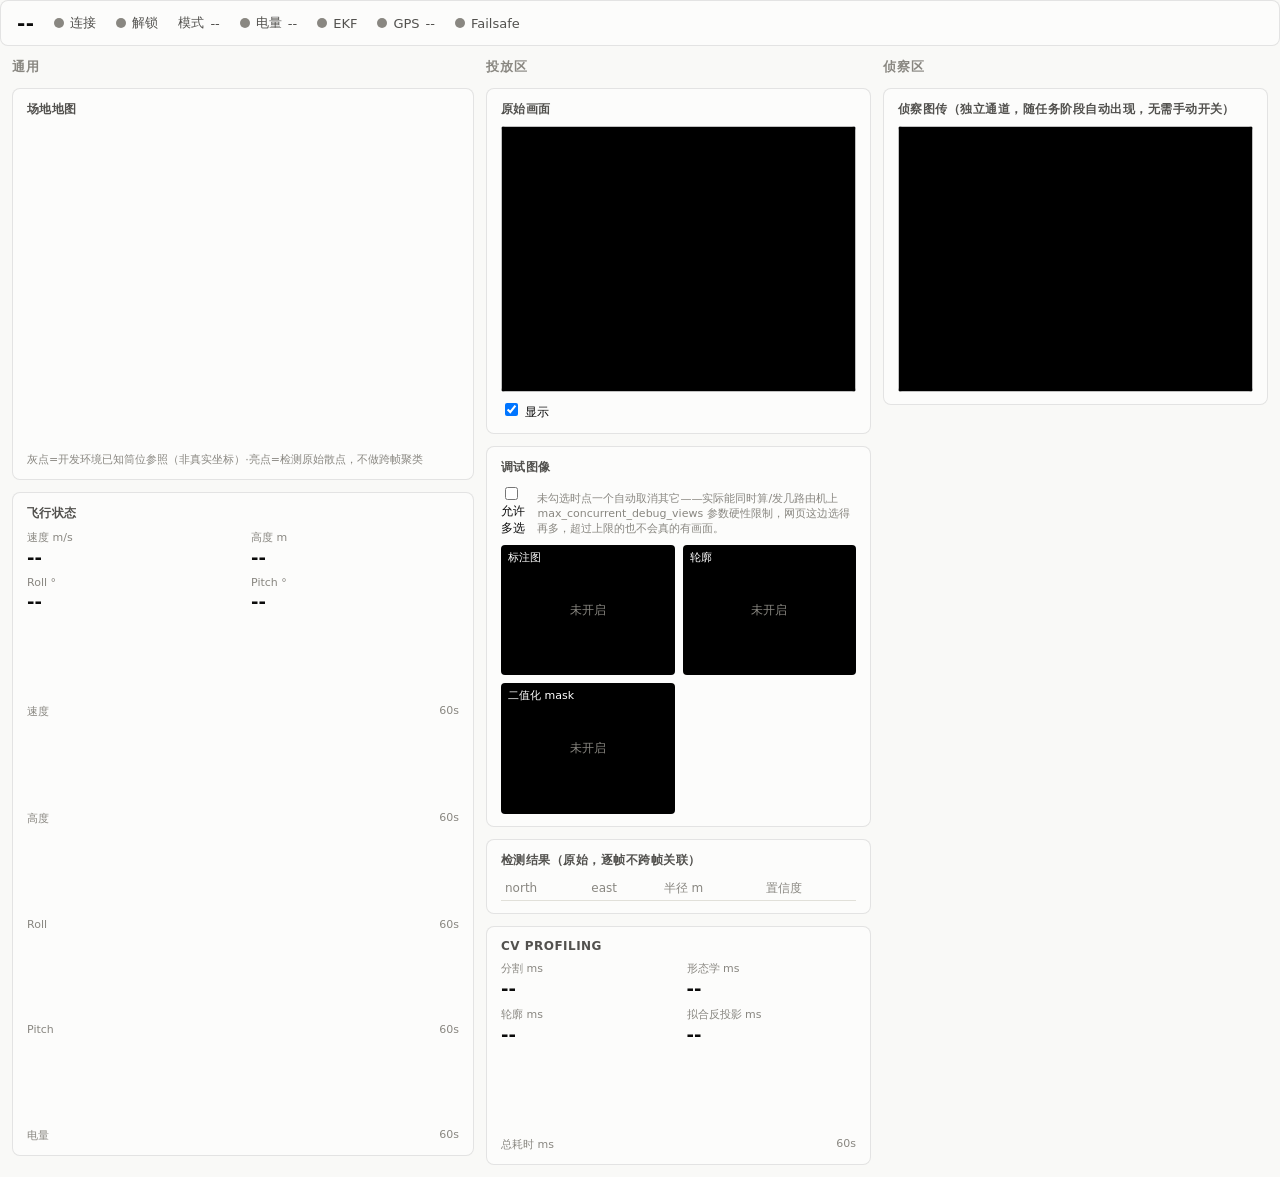
==== src/cuadc_viz/web/index.html @ ef703cbd "feat(cuadc_viz): add real-time ground-station monitoring dashboard New cuadc_viz package: rosbridge_" ====
<!doctype html>
<html lang="zh">
<head>
<meta charset="utf-8">
<meta name="viewport" content="width=device-width, initial-scale=1">
<title>cuadc_viz</title>
<link rel="stylesheet" href="style.css">
</head>
<body>

<div id="status-bar" class="panel">
  <div id="mission-state">--</div>
  <div class="status-item"><span id="dot-connected" class="status-dot"></span>连接</div>
  <div class="status-item"><span id="dot-armed" class="status-dot"></span><span id="txt-armed">解锁</span></div>
  <div class="status-item">模式 <span id="txt-mode">--</span></div>
  <div class="status-item"><span id="dot-battery" class="status-dot"></span>电量 <span id="txt-battery">--</span></div>
  <div class="status-item"><span id="dot-ekf" class="status-dot"></span>EKF</div>
  <div class="status-item"><span id="dot-gps" class="status-dot"></span>GPS <span id="txt-gps">--</span></div>
  <div class="status-item"><span id="dot-failsafe" class="status-dot"></span><span id="txt-failsafe">Failsafe</span></div>
</div>

<div id="columns">

  <div class="column">
    <h1>通用</h1>
    <div class="panel">
      <h2>场地地图</h2>
      <canvas id="map-canvas"></canvas>
      <div class="hint">灰点=开发环境已知筒位参照（非真实坐标）·亮点=检测原始散点，不做跨帧聚类</div>
    </div>
    <div class="panel">
      <h2>飞行状态</h2>
      <div class="stat-grid">
        <div class="stat"><span class="label">速度 m/s</span><span class="value" id="stat-speed">--</span></div>
        <div class="stat"><span class="label">高度 m</span><span class="value" id="stat-alt">--</span></div>
        <div class="stat"><span class="label">Roll °</span><span class="value" id="stat-roll">--</span></div>
        <div class="stat"><span class="label">Pitch °</span><span class="value" id="stat-pitch">--</span></div>
      </div>
      <div class="chart-wrap"><canvas id="chart-speed"></canvas><div class="chart-label"><span>速度</span><span>60s</span></div></div>
      <div class="chart-wrap"><canvas id="chart-alt"></canvas><div class="chart-label"><span>高度</span><span>60s</span></div></div>
      <div class="chart-wrap"><canvas id="chart-roll"></canvas><div class="chart-label"><span>Roll</span><span>60s</span></div></div>
      <div class="chart-wrap"><canvas id="chart-pitch"></canvas><div class="chart-label"><span>Pitch</span><span>60s</span></div></div>
      <div class="chart-wrap"><canvas id="chart-battery"></canvas><div class="chart-label"><span>电量</span><span>60s</span></div></div>
    </div>
  </div>

  <div class="column">
    <h1>投放区</h1>
    <div class="panel image-wrap">
      <h2>原始画面</h2>
      <img id="img-raw">
      <div class="image-controls">
        <label><input type="checkbox" id="chk-raw" checked> 显示</label>
      </div>
    </div>
    <div class="panel">
      <h2>调试图像</h2>
      <div class="image-controls">
        <label><input type="checkbox" id="chk-multi-debug"> 允许多选</label>
        <span class="hint" id="debug-cap-hint">未勾选时点一个自动取消其它——实际能同时算/发几路由机上
          max_concurrent_debug_views 参数硬性限制，网页这边选得再多，超过上限的也不会真的有画面。</span>
      </div>
      <!-- 这几个格子必须跟 cv_perception_node.py 的 _DEBUG_VIEWS 保持
           一致——那边是权威列表，这里是手抄的第二份，加/删一种要两边
           一起改。 -->
      <div id="debug-view-grid" class="debug-grid">
        <div class="debug-tile" data-view="annotated">
          <div class="debug-tile-label">标注图</div>
          <img>
          <div class="debug-tile-placeholder">未开启</div>
        </div>
        <div class="debug-tile" data-view="contours">
          <div class="debug-tile-label">轮廓</div>
          <img>
          <div class="debug-tile-placeholder">未开启</div>
        </div>
        <div class="debug-tile" data-view="mask">
          <div class="debug-tile-label">二值化 mask</div>
          <img>
          <div class="debug-tile-placeholder">未开启</div>
        </div>
      </div>
    </div>
    <div class="panel">
      <h2>检测结果（原始，逐帧不跨帧关联）</h2>
      <table class="detections">
        <thead><tr><th>north</th><th>east</th><th>半径 m</th><th>置信度</th></tr></thead>
        <tbody id="detections-body"></tbody>
      </table>
    </div>
    <div class="panel">
      <h2>CV Profiling</h2>
      <div class="stat-grid">
        <div class="stat"><span class="label">分割 ms</span><span class="value" id="perf-segment">--</span></div>
        <div class="stat"><span class="label">形态学 ms</span><span class="value" id="perf-morph">--</span></div>
        <div class="stat"><span class="label">轮廓 ms</span><span class="value" id="perf-contours">--</span></div>
        <div class="stat"><span class="label">拟合反投影 ms</span><span class="value" id="perf-fit">--</span></div>
      </div>
      <div class="chart-wrap"><canvas id="chart-perf"></canvas><div class="chart-label"><span>总耗时 ms</span><span>60s</span></div></div>
    </div>
  </div>

  <div class="column">
    <h1>侦察区</h1>
    <div class="panel image-wrap">
      <h2>侦察图传（独立通道，随任务阶段自动出现，无需手动开关）</h2>
      <img id="img-recon">
    </div>
  </div>

</div>

<script type="module" src="app.js"></script>
</body>
</html>
---- src/cuadc_viz/web/style.css ----
/* 配色/间距取自项目 dataviz skill 的默认校验色板（references/palette.md），
   这里只用到本页面需要的槽位，没有整体照搬。 */
:root {
  --surface-1: #fcfcfb;
  --page: #f9f9f7;
  --text-primary: #0b0b0b;
  --text-secondary: #52514e;
  --text-muted: #898781;
  --gridline: #e1e0d9;
  --baseline: #c3c2b7;
  --border: rgba(11, 11, 11, 0.10);
  --series-1: #2a78d6; /* blue：默认单序列图表用色 */
  --series-2: #1baf7a; /* aqua：地图上的检测原始散点 */
  --status-good: #0ca30c;
  --status-warning: #fab219;
  --status-serious: #ec835a;
  --status-critical: #d03b3b;
}

@media (prefers-color-scheme: dark) {
  :root {
    --surface-1: #1a1a19;
    --page: #0d0d0d;
    --text-primary: #ffffff;
    --text-secondary: #c3c2b7;
    --text-muted: #898781;
    --gridline: #2c2c2a;
    --baseline: #383835;
    --border: rgba(255, 255, 255, 0.10);
    --series-1: #3987e5;
    --series-2: #199e70;
    --status-good: #0ca30c;
    --status-warning: #fab219;
    --status-serious: #ec835a;
    --status-critical: #d03b3b;
  }
}

* { box-sizing: border-box; }

body {
  margin: 0;
  background: var(--page);
  color: var(--text-primary);
  font-family: system-ui, -apple-system, "Segoe UI", sans-serif;
  font-size: 14px;
}

.panel {
  background: var(--surface-1);
  border: 1px solid var(--border);
  border-radius: 8px;
  padding: 12px 14px;
}

.panel h2 {
  margin: 0 0 8px;
  font-size: 12px;
  font-weight: 600;
  text-transform: uppercase;
  letter-spacing: 0.04em;
  color: var(--text-secondary);
}

/* ---- 全局状态条 ---- */
#status-bar {
  display: flex;
  align-items: center;
  gap: 20px;
  padding: 10px 16px;
  margin-bottom: 12px;
  flex-wrap: wrap;
}

#mission-state {
  font-size: 20px;
  font-weight: 700;
  letter-spacing: 0.02em;
}

.status-item {
  display: flex;
  align-items: center;
  gap: 6px;
  font-size: 13px;
  color: var(--text-secondary);
}

.status-dot {
  width: 10px;
  height: 10px;
  border-radius: 50%;
  background: var(--text-muted);
  flex: none;
}
.status-dot.good { background: var(--status-good); }
.status-dot.warning { background: var(--status-warning); }
.status-dot.serious { background: var(--status-serious); }
.status-dot.critical { background: var(--status-critical); }

/* ---- 三栏布局 ---- */
#columns {
  display: grid;
  grid-template-columns: 1.2fr 1fr 1fr;
  gap: 12px;
  padding: 0 12px 12px;
}

@media (max-width: 1000px) {
  #columns { grid-template-columns: 1fr; }
}

.column {
  display: flex;
  flex-direction: column;
  gap: 12px;
}

.column > h1 {
  font-size: 13px;
  font-weight: 700;
  color: var(--text-muted);
  text-transform: uppercase;
  letter-spacing: 0.06em;
  margin: 0;
}

/* ---- 瞬时数字网格 ---- */
.stat-grid {
  display: grid;
  grid-template-columns: repeat(2, 1fr);
  gap: 8px 16px;
}

.stat {
  display: flex;
  flex-direction: column;
  gap: 2px;
}

.stat .label {
  font-size: 11px;
  color: var(--text-muted);
}

.stat .value {
  font-size: 18px;
  font-weight: 600;
  font-variant-numeric: tabular-nums;
}

/* ---- 图表 ---- */
.chart-wrap canvas {
  width: 100%;
  height: 90px;
  display: block;
}

.chart-label {
  display: flex;
  justify-content: space-between;
  font-size: 11px;
  color: var(--text-muted);
  margin-top: 2px;
}

/* ---- 地图 ---- */
#map-canvas {
  width: 100%;
  height: 320px;
  display: block;
  background: var(--surface-1);
}

/* ---- 图像面板 ---- */
.image-wrap img {
  width: 100%;
  display: block;
  border-radius: 4px;
  background: #000;
  aspect-ratio: 4 / 3;
  object-fit: contain;
}

.image-controls {
  display: flex;
  gap: 8px;
  margin-top: 8px;
  align-items: center;
  font-size: 12px;
}

select, button {
  font: inherit;
  background: var(--surface-1);
  color: var(--text-primary);
  border: 1px solid var(--border);
  border-radius: 4px;
  padding: 3px 6px;
}

/* ---- 调试图像多选格子 ---- */
.debug-grid {
  display: grid;
  grid-template-columns: repeat(auto-fit, minmax(140px, 1fr));
  gap: 8px;
  margin-top: 8px;
}

.debug-tile {
  position: relative;
  cursor: pointer;
  border: 1px solid var(--border);
  border-radius: 4px;
  overflow: hidden;
  /* 高度定在容器自己身上，不依赖 img——未激活时 img 是 display:none，
     占位文字是 position:absolute（不占文档流），两个都不会撑开高度，
     不这样写格子会直接塌缩成一条边框线。 */
  aspect-ratio: 4 / 3;
  background: #000;
}

.debug-tile-label {
  position: absolute;
  top: 4px;
  left: 6px;
  font-size: 11px;
  color: #fff;
  text-shadow: 0 1px 2px rgba(0, 0, 0, 0.8);
  z-index: 1;
}

.debug-tile img {
  width: 100%;
  height: 100%;
  object-fit: contain;
  display: block;
}

.debug-tile-placeholder {
  position: absolute;
  inset: 0;
  display: flex;
  align-items: center;
  justify-content: center;
  background: #000;
  color: var(--text-muted);
  font-size: 12px;
}

.debug-tile.active .debug-tile-placeholder { display: none; }
.debug-tile:not(.active) img { display: none; }
.debug-tile.active { border-color: var(--series-1); }

/* ---- 检测列表 ---- */
table.detections {
  width: 100%;
  border-collapse: collapse;
  font-size: 12px;
}

table.detections th {
  text-align: left;
  color: var(--text-muted);
  font-weight: 500;
  border-bottom: 1px solid var(--gridline);
  padding: 3px 4px;
}

table.detections td {
  padding: 3px 4px;
  border-bottom: 1px solid var(--gridline);
  font-variant-numeric: tabular-nums;
  color: var(--text-secondary);
}

.hint {
  font-size: 11px;
  color: var(--text-muted);
  margin-top: 6px;
}
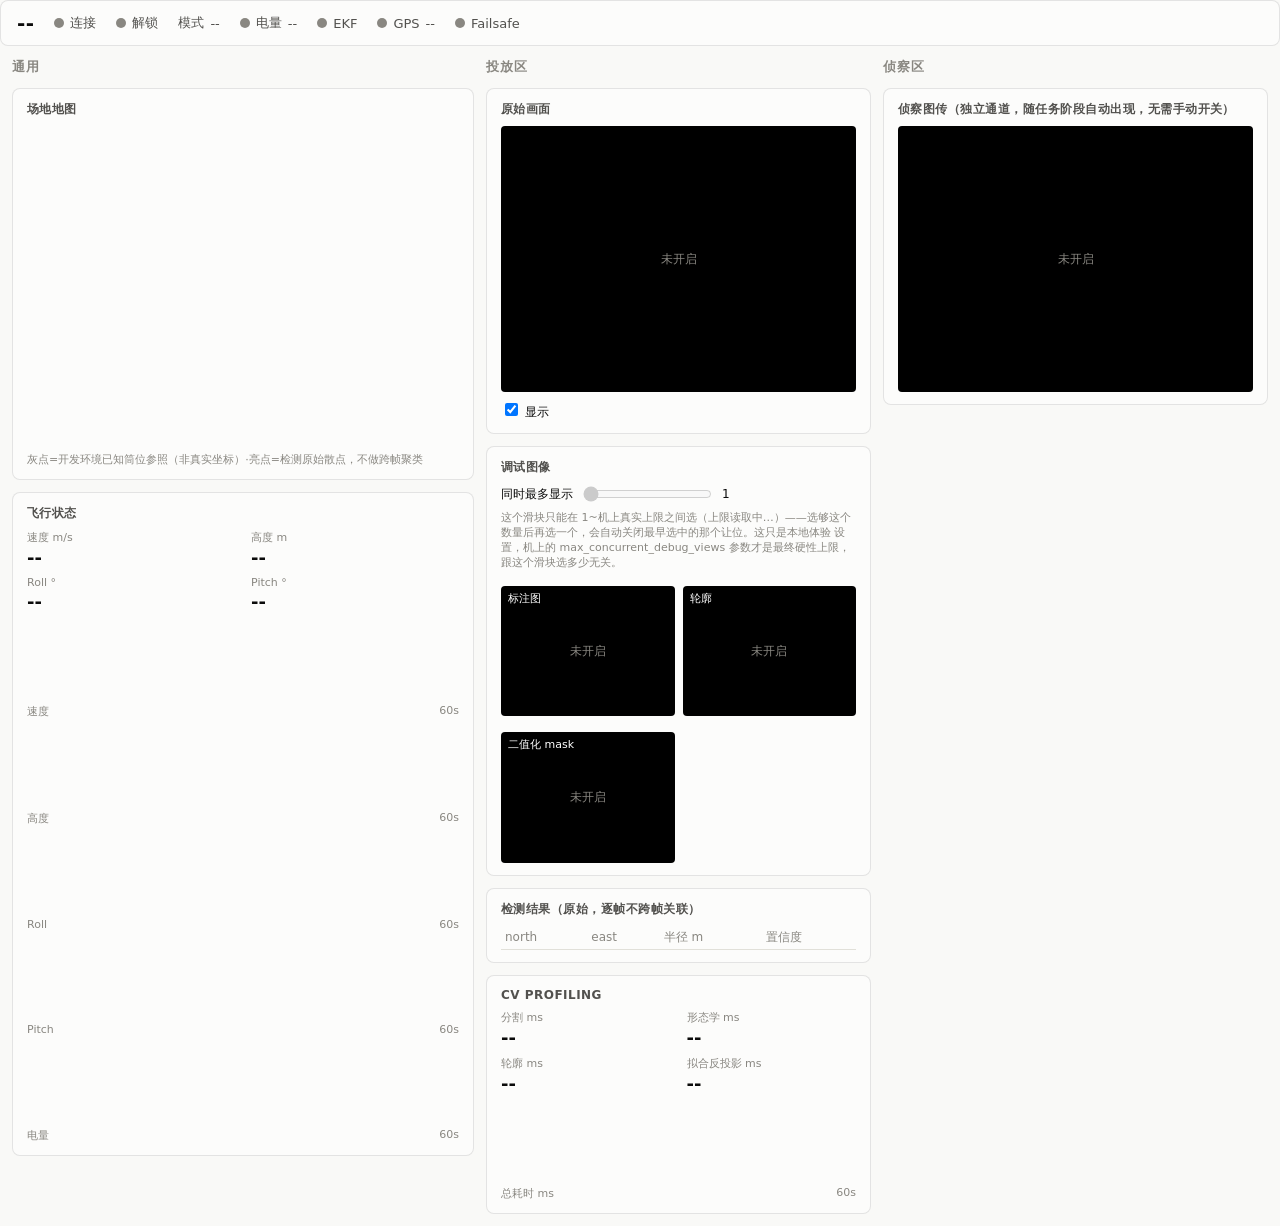
==== commit f9b4c82b: "refactor(cuadc_viz): unify view players, add user-adjustable debug view cap Extract a shared view-pl" ====
--- a/src/cuadc_viz/web/index.html
+++ b/src/cuadc_viz/web/index.html
@@ -46,9 +46,11 @@
 
   <div class="column">
     <h1>投放区</h1>
-    <div class="panel image-wrap">
+    <div class="panel">
       <h2>原始画面</h2>
-      <img id="img-raw">
+      <div class="view-tile" id="tile-raw">
+        <img><div class="view-tile-status">未开启</div>
+      </div>
       <div class="image-controls">
         <label><input type="checkbox" id="chk-raw" checked> 显示</label>
       </div>
@@ -56,28 +58,31 @@
     <div class="panel">
       <h2>调试图像</h2>
       <div class="image-controls">
-        <label><input type="checkbox" id="chk-multi-debug"> 允许多选</label>
-        <span class="hint" id="debug-cap-hint">未勾选时点一个自动取消其它——实际能同时算/发几路由机上
-          max_concurrent_debug_views 参数硬性限制，网页这边选得再多，超过上限的也不会真的有画面。</span>
+        <label for="debug-cap-slider">同时最多显示</label>
+        <input type="range" id="debug-cap-slider" min="1" max="1" value="1" step="1" disabled>
+        <span id="debug-cap-value">1</span>
+      </div>
+      <div class="hint" id="debug-cap-hint">
+        这个滑块只能在 1~机上真实上限之间选（上限读取中…）——选够这个
+        数量后再选一个，会自动关闭最早选中的那个让位。这只是本地体验
+        设置，机上的 max_concurrent_debug_views 参数才是最终硬性上限，
+        跟这个滑块选多少无关。
       </div>
       <!-- 这几个格子必须跟 cv_perception_node.py 的 _DEBUG_VIEWS 保持
            一致——那边是权威列表，这里是手抄的第二份，加/删一种要两边
            一起改。 -->
       <div id="debug-view-grid" class="debug-grid">
-        <div class="debug-tile" data-view="annotated">
-          <div class="debug-tile-label">标注图</div>
-          <img>
-          <div class="debug-tile-placeholder">未开启</div>
+        <div class="view-tile clickable" data-view="annotated">
+          <div class="view-tile-label">标注图</div>
+          <img><div class="view-tile-status">未开启</div>
         </div>
-        <div class="debug-tile" data-view="contours">
-          <div class="debug-tile-label">轮廓</div>
-          <img>
-          <div class="debug-tile-placeholder">未开启</div>
+        <div class="view-tile clickable" data-view="contours">
+          <div class="view-tile-label">轮廓</div>
+          <img><div class="view-tile-status">未开启</div>
         </div>
-        <div class="debug-tile" data-view="mask">
-          <div class="debug-tile-label">二值化 mask</div>
-          <img>
-          <div class="debug-tile-placeholder">未开启</div>
+        <div class="view-tile clickable" data-view="mask">
+          <div class="view-tile-label">二值化 mask</div>
+          <img><div class="view-tile-status">未开启</div>
         </div>
       </div>
     </div>
@@ -102,9 +107,11 @@
 
   <div class="column">
     <h1>侦察区</h1>
-    <div class="panel image-wrap">
+    <div class="panel">
       <h2>侦察图传（独立通道，随任务阶段自动出现，无需手动开关）</h2>
-      <img id="img-recon">
+      <div class="view-tile" id="tile-recon">
+        <img><div class="view-tile-status">未开启</div>
+      </div>
     </div>
   </div>
 
--- a/src/cuadc_viz/web/style.css
+++ b/src/cuadc_viz/web/style.css
@@ -172,16 +172,6 @@
   background: var(--surface-1);
 }
 
-/* ---- 图像面板 ---- */
-.image-wrap img {
-  width: 100%;
-  display: block;
-  border-radius: 4px;
-  background: #000;
-  aspect-ratio: 4 / 3;
-  object-fit: contain;
-}
-
 .image-controls {
   display: flex;
   gap: 8px;
@@ -199,7 +189,10 @@
   padding: 3px 6px;
 }
 
-/* ---- 调试图像多选格子 ---- */
+/* ---- 视图播放器：原始画面/调试图像/侦察图传三处共用同一套状态样式
+   （未开启 / 已选中等待首帧 / 正在接收 / 已选中但未收到），谁来决定
+   "现在该不该播"是外层选择器的事（勾选框/点格子+排队/任务阶段），
+   这里只管把这四种状态画对，不关心是哪种选择器触发的。 ---- */
 .debug-grid {
   display: grid;
   grid-template-columns: repeat(auto-fit, minmax(140px, 1fr));
@@ -207,20 +200,22 @@
   margin-top: 8px;
 }
 
-.debug-tile {
+.view-tile {
   position: relative;
-  cursor: pointer;
   border: 1px solid var(--border);
   border-radius: 4px;
   overflow: hidden;
   /* 高度定在容器自己身上，不依赖 img——未激活时 img 是 display:none，
-     占位文字是 position:absolute（不占文档流），两个都不会撑开高度，
-     不这样写格子会直接塌缩成一条边框线。 */
+     状态文字是 position:absolute（不占文档流），两个都不会撑开高度，
+     不这样写格子会直接塌缩成一条边框线（真实踩过的坑）。 */
   aspect-ratio: 4 / 3;
   background: #000;
-}
-
-.debug-tile-label {
+  margin-top: 8px;
+}
+
+.view-tile.clickable { cursor: pointer; }
+
+.view-tile-label {
   position: absolute;
   top: 4px;
   left: 6px;
@@ -230,27 +225,28 @@
   z-index: 1;
 }
 
-.debug-tile img {
+.view-tile img {
   width: 100%;
   height: 100%;
   object-fit: contain;
-  display: block;
-}
-
-.debug-tile-placeholder {
+  display: none;
+}
+.view-tile.receiving img { display: block; }
+
+.view-tile-status {
   position: absolute;
   inset: 0;
   display: flex;
   align-items: center;
   justify-content: center;
-  background: #000;
-  color: var(--text-muted);
-  font-size: 12px;
-}
-
-.debug-tile.active .debug-tile-placeholder { display: none; }
-.debug-tile:not(.active) img { display: none; }
-.debug-tile.active { border-color: var(--series-1); }
+  color: var(--text-muted);
+  font-size: 12px;
+  text-align: center;
+  padding: 8px;
+}
+.view-tile.receiving .view-tile-status { display: none; }
+
+.view-tile.active { border-color: var(--series-1); }
 
 /* ---- 检测列表 ---- */
 table.detections {
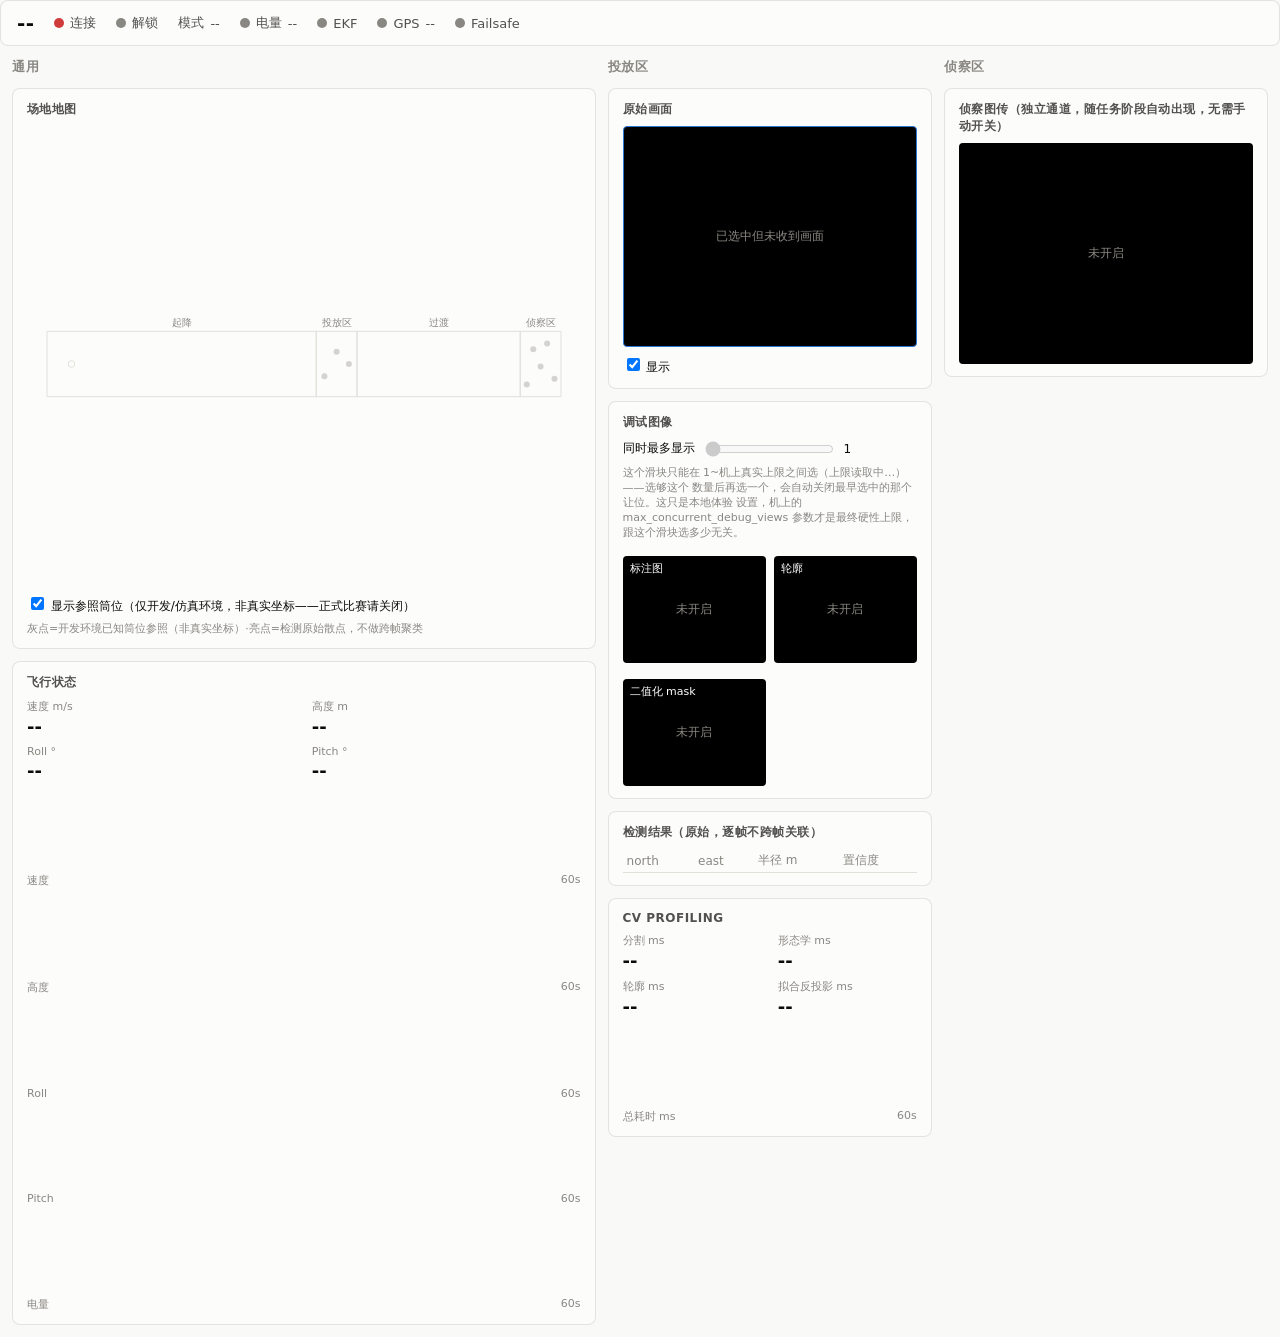
==== commit e863f422: "fix(cuadc_viz): fix player status race, rework map layout, add chart ticks - player.js: img.src='' o" ====
--- a/src/cuadc_viz/web/index.html
+++ b/src/cuadc_viz/web/index.html
@@ -26,6 +26,9 @@
     <div class="panel">
       <h2>场地地图</h2>
       <canvas id="map-canvas"></canvas>
+      <div class="image-controls">
+        <label><input type="checkbox" id="chk-ref-cylinders" checked> 显示参照筒位（仅开发/仿真环境，非真实坐标——正式比赛请关闭）</label>
+      </div>
       <div class="hint">灰点=开发环境已知筒位参照（非真实坐标）·亮点=检测原始散点，不做跨帧聚类</div>
     </div>
     <div class="panel">
--- a/src/cuadc_viz/web/style.css
+++ b/src/cuadc_viz/web/style.css
@@ -101,7 +101,10 @@
 /* ---- 三栏布局 ---- */
 #columns {
   display: grid;
-  grid-template-columns: 1.2fr 1fr 1fr;
+  /* 地图这一栏加宽：场地是一条很窄很长的带子（~63m x 8m），实际画出来的
+     缩放比例被宽度卡死（sx 远小于 sy），栏越宽，飞机/检测点在地图上的
+     像素精度越高，光加高度帮不上这个忙。 */
+  grid-template-columns: 1.8fr 1fr 1fr;
   gap: 12px;
   padding: 0 12px 12px;
 }
@@ -167,7 +170,7 @@
 /* ---- 地图 ---- */
 #map-canvas {
   width: 100%;
-  height: 320px;
+  height: 460px;
   display: block;
   background: var(--surface-1);
 }
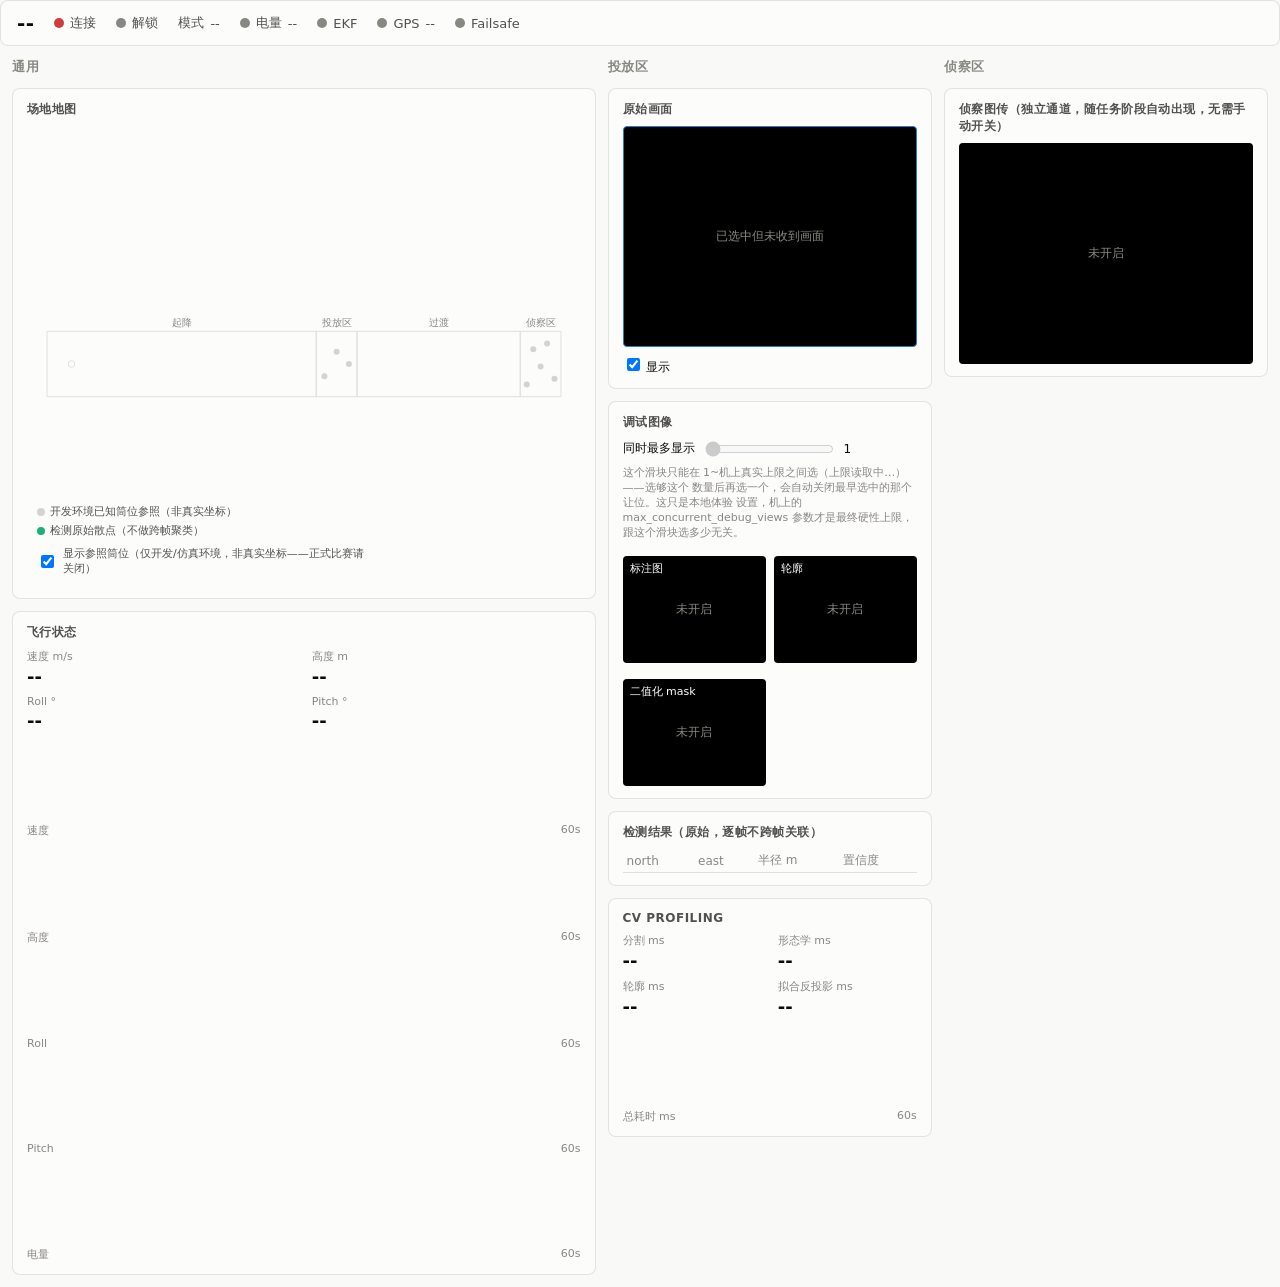
==== commit d9a52679: "style(cuadc_viz): map legend as vertical overlay in the map's blank corner Was a plain sentence belo" ====
--- a/src/cuadc_viz/web/index.html
+++ b/src/cuadc_viz/web/index.html
@@ -25,11 +25,16 @@
     <h1>通用</h1>
     <div class="panel">
       <h2>场地地图</h2>
-      <canvas id="map-canvas"></canvas>
-      <div class="image-controls">
-        <label><input type="checkbox" id="chk-ref-cylinders" checked> 显示参照筒位（仅开发/仿真环境，非真实坐标——正式比赛请关闭）</label>
+      <div class="map-wrap">
+        <canvas id="map-canvas"></canvas>
+        <div class="map-overlay">
+          <div class="legend">
+            <span class="legend-item"><span class="legend-swatch legend-swatch-ref"></span>开发环境已知筒位参照（非真实坐标）</span>
+            <span class="legend-item"><span class="legend-swatch legend-swatch-det"></span>检测原始散点（不做跨帧聚类）</span>
+          </div>
+          <label class="map-overlay-checkbox"><input type="checkbox" id="chk-ref-cylinders" checked> 显示参照筒位（仅开发/仿真环境，非真实坐标——正式比赛请关闭）</label>
+        </div>
       </div>
-      <div class="hint">灰点=开发环境已知筒位参照（非真实坐标）·亮点=检测原始散点，不做跨帧聚类</div>
     </div>
     <div class="panel">
       <h2>飞行状态</h2>
--- a/src/cuadc_viz/web/style.css
+++ b/src/cuadc_viz/web/style.css
@@ -168,11 +168,35 @@
 }
 
 /* ---- 地图 ---- */
+.map-wrap {
+  position: relative;
+}
+
 #map-canvas {
   width: 100%;
   height: 460px;
   display: block;
   background: var(--surface-1);
+}
+
+/* 场地是一条很窄的带子，居中画在画布里之后左下角本来就是空的（见
+   map.js _transform 的居中逻辑），图例/开关放这里不占用另外的版面。 */
+.map-overlay {
+  position: absolute;
+  left: 10px;
+  bottom: 10px;
+  display: flex;
+  flex-direction: column;
+  gap: 8px;
+  max-width: 60%;
+}
+
+.map-overlay-checkbox {
+  font-size: 11px;
+  color: var(--text-secondary);
+  display: flex;
+  align-items: center;
+  gap: 6px;
 }
 
 .image-controls {
@@ -278,3 +302,37 @@
   color: var(--text-muted);
   margin-top: 6px;
 }
+
+/* ---- 图例：色块 + 文字，取代纯文字描述地图上的点代表什么，色值跟
+   map.js 里实际画这些点用的颜色/透明度保持一致，不是另外定义一套。竖排
+   （不是横排一行）是因为它现在叠放在地图左下角的空白区域里，横排会
+   比空白区域本身还宽。 ---- */
+.legend {
+  display: flex;
+  flex-direction: column;
+  gap: 4px;
+  font-size: 11px;
+  color: var(--text-secondary);
+}
+
+.legend-item {
+  display: inline-flex;
+  align-items: center;
+  gap: 5px;
+}
+
+.legend-swatch {
+  width: 8px;
+  height: 8px;
+  border-radius: 50%;
+  flex: none;
+}
+
+.legend-swatch-ref {
+  background: var(--text-muted);
+  opacity: 0.35;
+}
+
+.legend-swatch-det {
+  background: var(--series-2);
+}
